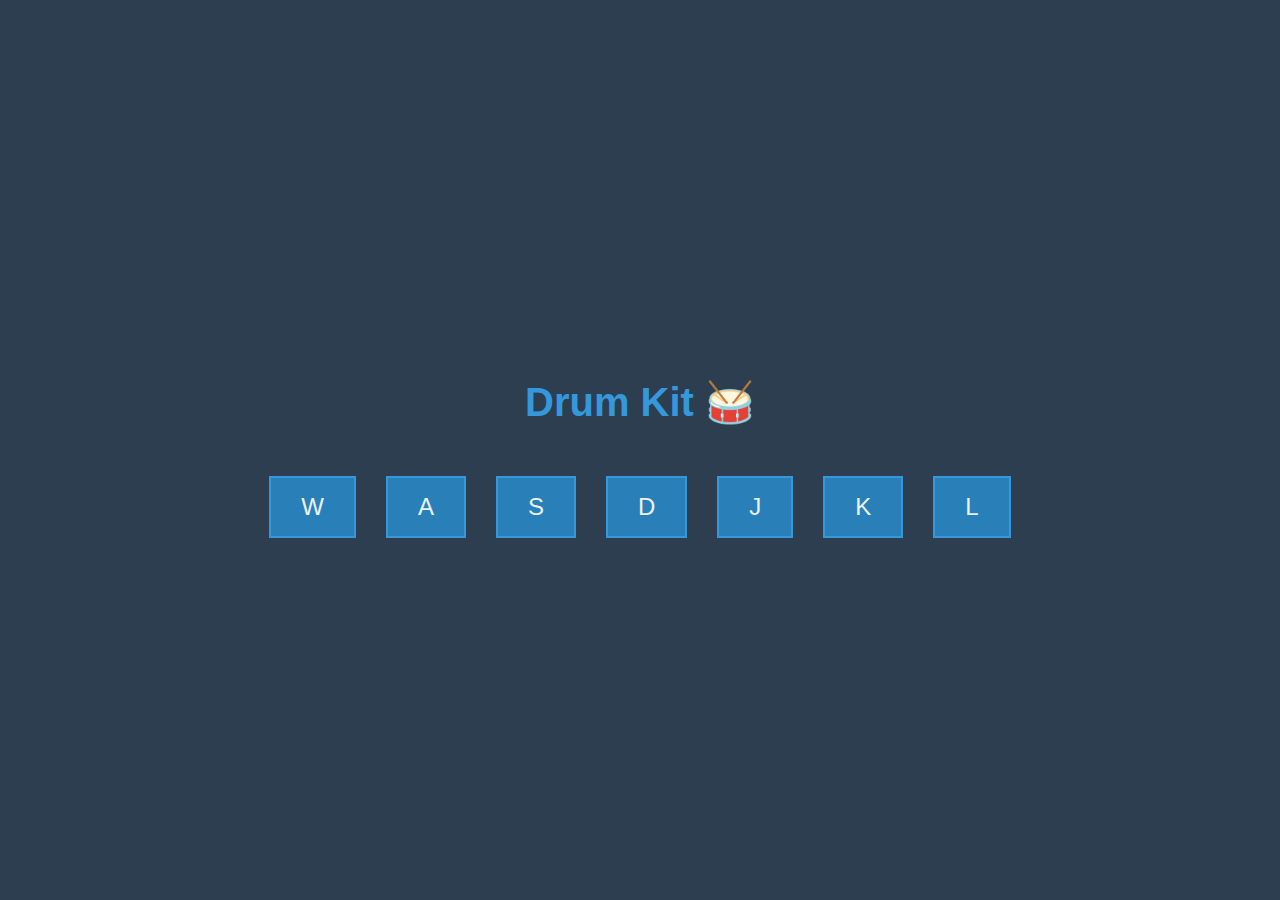
==== Week 2/Homework 2.1/index.html @ 18997fce "Adding Project Week 2" ====
<!DOCTYPE html>
<html lang="en">
<head>
    <meta charset="UTF-8">
    <meta name="viewport" content="width=device-width, initial-scale=1.0">
    <title>Drum Kit 🥁</title>
    <link rel="stylesheet" href="./style.css">
    <link rel="stylesheet" href="./main.js">
</head>
<body>
    <h1>Drum Kit 🥁</h1>

    <div class="button-container">
        <button onclick="playSound('w')">W</button>
        <button onclick="playSound('a')">A</button>
        <button onclick="playSound('s')">S</button>
        <button onclick="playSound('d')">D</button>
        <button onclick="playSound('j')">J</button>
        <button onclick="playSound('k')">K</button>
        <button onclick="playSound('l')">L</button>
    </div>

    <div id="preloader"></div>
</body>
</html>
---- Week 2/Homework 2.1/style.css ----
body {
  display: flex;
  flex-direction: column;
  align-items: center;
  justify-content: center;
  height: 100vh;
  margin: 0;
  background-color: #2c3e50; /* Dark background color */
  color: #ecf0f1; /* Light text color */
  font-family: 'Roboto', sans-serif;
}

h1 {
  margin-bottom: 20px;
  font-size: 2.5rem;
  color: #3498db; /* Blue title color */
}

.button-container {
  display: flex;
  flex-wrap: wrap;
  gap: 10px;
  justify-content: center;
  margin-top: 20px;
}

button {
  font-size: 1.5rem;
  padding: 15px 30px;
  margin: 10px;
  cursor: pointer;
  border: 2px solid #3498db; /* Blue border color */
  background-color: #2980b9; /* Dark blue background color */
  color: #ecf0f1; /* Light text color */
  transition: background-color 0.3s ease, color 0.3s ease;
}

button:hover {
  background-color: #3498db; /* Blue hover color */
  color: #2c3e50; /* Dark text color on hover */
}

#preloader {
  display: none;
}

@keyframes rotate {
  0% { transform: rotate(0deg); }
  100% { transform: rotate(360deg); }
}

/* Animated loading spinner */
#preloader::before {
  content: '';
  box-sizing: border-box;
  position: absolute;
  top: 50%;
  left: 50%;
  width: 40px;
  height: 40px;
  margin-top: -20px;
  margin-left: -20px;
  border-radius: 50%;
  border: 4px solid #ecf0f1; /* Light border color */
  border-top: 4px solid #3498db; /* Blue border color for animation */
  animation: rotate 1s linear infinite;
}
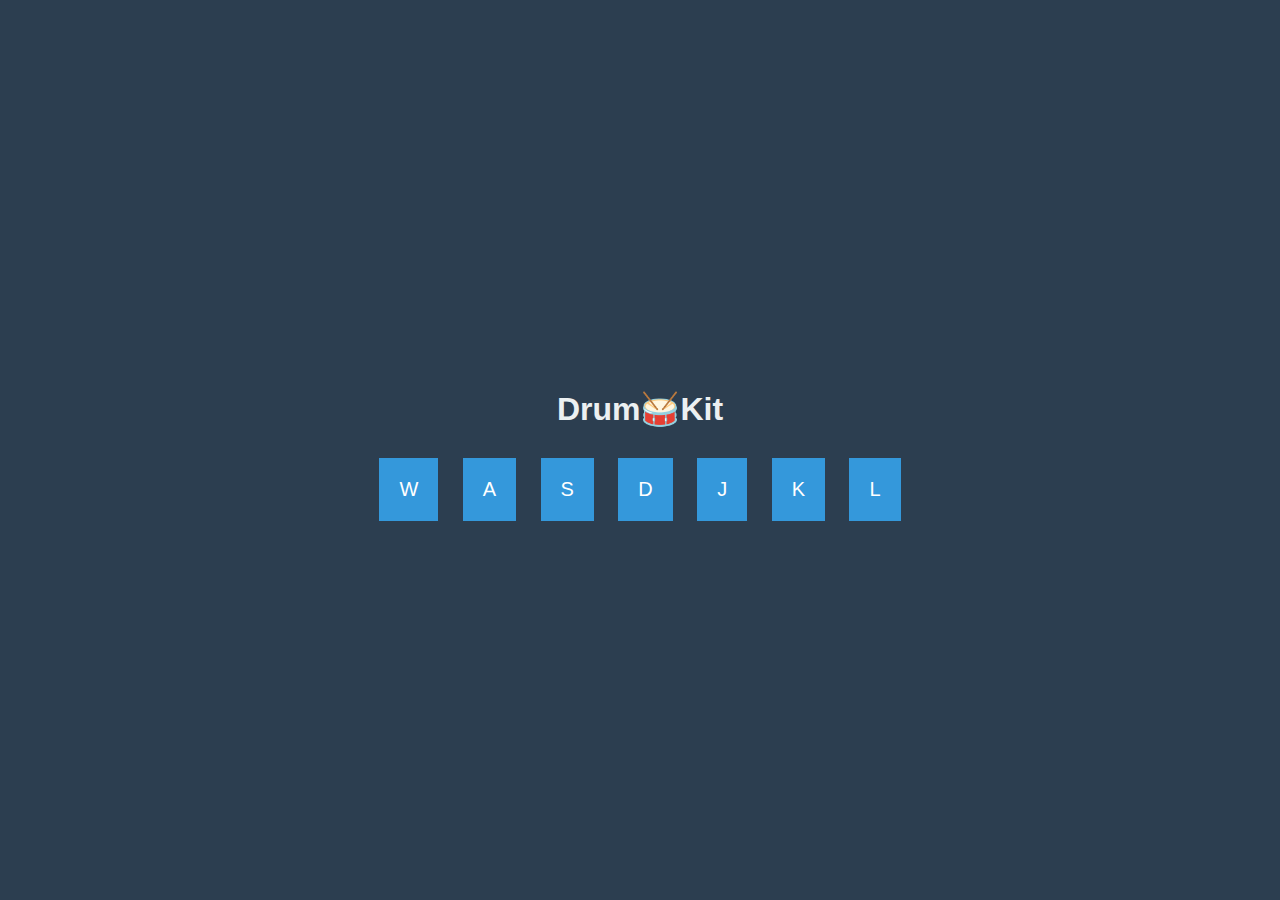
==== commit 012edc8b: "Adjustment" ====
--- a/Week 2/Homework 2.1/index.html
+++ b/Week 2/Homework 2.1/index.html
@@ -1,25 +1,34 @@
 <!DOCTYPE html>
 <html lang="en">
 <head>
-    <meta charset="UTF-8">
-    <meta name="viewport" content="width=device-width, initial-scale=1.0">
-    <title>Drum Kit 🥁</title>
-    <link rel="stylesheet" href="./style.css">
-    <link rel="stylesheet" href="./main.js">
+  <meta charset="UTF-8">
+  <meta name="viewport" content="width=device-width, initial-scale=1.0">
+  <title>Drum Kit</title>
+  <link rel="stylesheet" href="./style.css">
+  <link rel="stylesheet" href="./main.js">
 </head>
 <body>
-    <h1>Drum Kit 🥁</h1>
 
-    <div class="button-container">
-        <button onclick="playSound('w')">W</button>
-        <button onclick="playSound('a')">A</button>
-        <button onclick="playSound('s')">S</button>
-        <button onclick="playSound('d')">D</button>
-        <button onclick="playSound('j')">J</button>
-        <button onclick="playSound('k')">K</button>
-        <button onclick="playSound('l')">L</button>
-    </div>
+<div id="drum-kit">
+  <h1>Drum<span class="drum-char">🥁</span>Kit</h1>
+  <div class="key" data-key="65"><span class="sound-name">W</span></div>
+  <div class="key" data-key="83"><span class="sound-name">A</span></div>
+  <div class="key" data-key="68"><span class="sound-name">S</span></div>
+  <div class="key" data-key="70"><span class="sound-name">D</span></div>
+  <div class="key" data-key="71"><span class="sound-name">J</span></div>
+  <div class="key" data-key="72"><span class="sound-name">K</span></div>
+  <div class="key" data-key="74"><span class="sound-name">L</span></div>
+</div>
 
-    <div id="preloader"></div>
+<audio data-key="65" src="sounds/clap.wav"></audio>
+<audio data-key="83" src="sounds/hihat.wav"></audio>
+<audio data-key="68" src="sounds/kick.wav"></audio>
+<audio data-key="70" src="sounds/openhat.wav"></audio>
+<audio data-key="71" src="sounds/boom.wav"></audio>
+<audio data-key="72" src="sounds/ride.wav"></audio>
+<audio data-key="74" src="sounds/snare.wav"></audio>
+<audio data-key="75" src="sounds/tom.wav"></audio>
+<audio data-key="76" src="sounds/tink.wav"></audio>
+
 </body>
 </html>
--- a/Week 2/Homework 2.1/style.css
+++ b/Week 2/Homework 2.1/style.css
@@ -1,67 +1,38 @@
 body {
   display: flex;
-  flex-direction: column;
+  justify-content: center;
   align-items: center;
-  justify-content: center;
   height: 100vh;
   margin: 0;
-  background-color: #2c3e50; /* Dark background color */
-  color: #ecf0f1; /* Light text color */
-  font-family: 'Roboto', sans-serif;
+  background-color: #2c3e50;
+  color: #ecf0f1;
+  font-family: 'Arial', sans-serif;
+}
+
+#drum-kit {
+  text-align: center;
 }
 
 h1 {
+  font-size: 2em;
   margin-bottom: 20px;
-  font-size: 2.5rem;
-  color: #3498db; /* Blue title color */
 }
 
-.button-container {
-  display: flex;
-  flex-wrap: wrap;
-  gap: 10px;
-  justify-content: center;
-  margin-top: 20px;
+.key {
+  display: inline-block;
+  margin: 10px;
+  padding: 20px;
+  background-color: #3498db;
+  color: white;
+  font-size: 20px;
+  cursor: pointer;
+  transition: background-color 0.3s;
 }
 
-button {
-  font-size: 1.5rem;
-  padding: 15px 30px;
-  margin: 10px;
-  cursor: pointer;
-  border: 2px solid #3498db; /* Blue border color */
-  background-color: #2980b9; /* Dark blue background color */
-  color: #ecf0f1; /* Light text color */
-  transition: background-color 0.3s ease, color 0.3s ease;
+.key:hover {
+  background-color: #2980b9;
 }
 
-button:hover {
-  background-color: #3498db; /* Blue hover color */
-  color: #2c3e50; /* Dark text color on hover */
-}
-
-#preloader {
-  display: none;
-}
-
-@keyframes rotate {
-  0% { transform: rotate(0deg); }
-  100% { transform: rotate(360deg); }
-}
-
-/* Animated loading spinner */
-#preloader::before {
-  content: '';
-  box-sizing: border-box;
-  position: absolute;
-  top: 50%;
-  left: 50%;
-  width: 40px;
-  height: 40px;
-  margin-top: -20px;
-  margin-left: -20px;
-  border-radius: 50%;
-  border: 4px solid #ecf0f1; /* Light border color */
-  border-top: 4px solid #3498db; /* Blue border color for animation */
-  animation: rotate 1s linear infinite;
+.key.playing {
+  background-color: #e74c3c;
 }